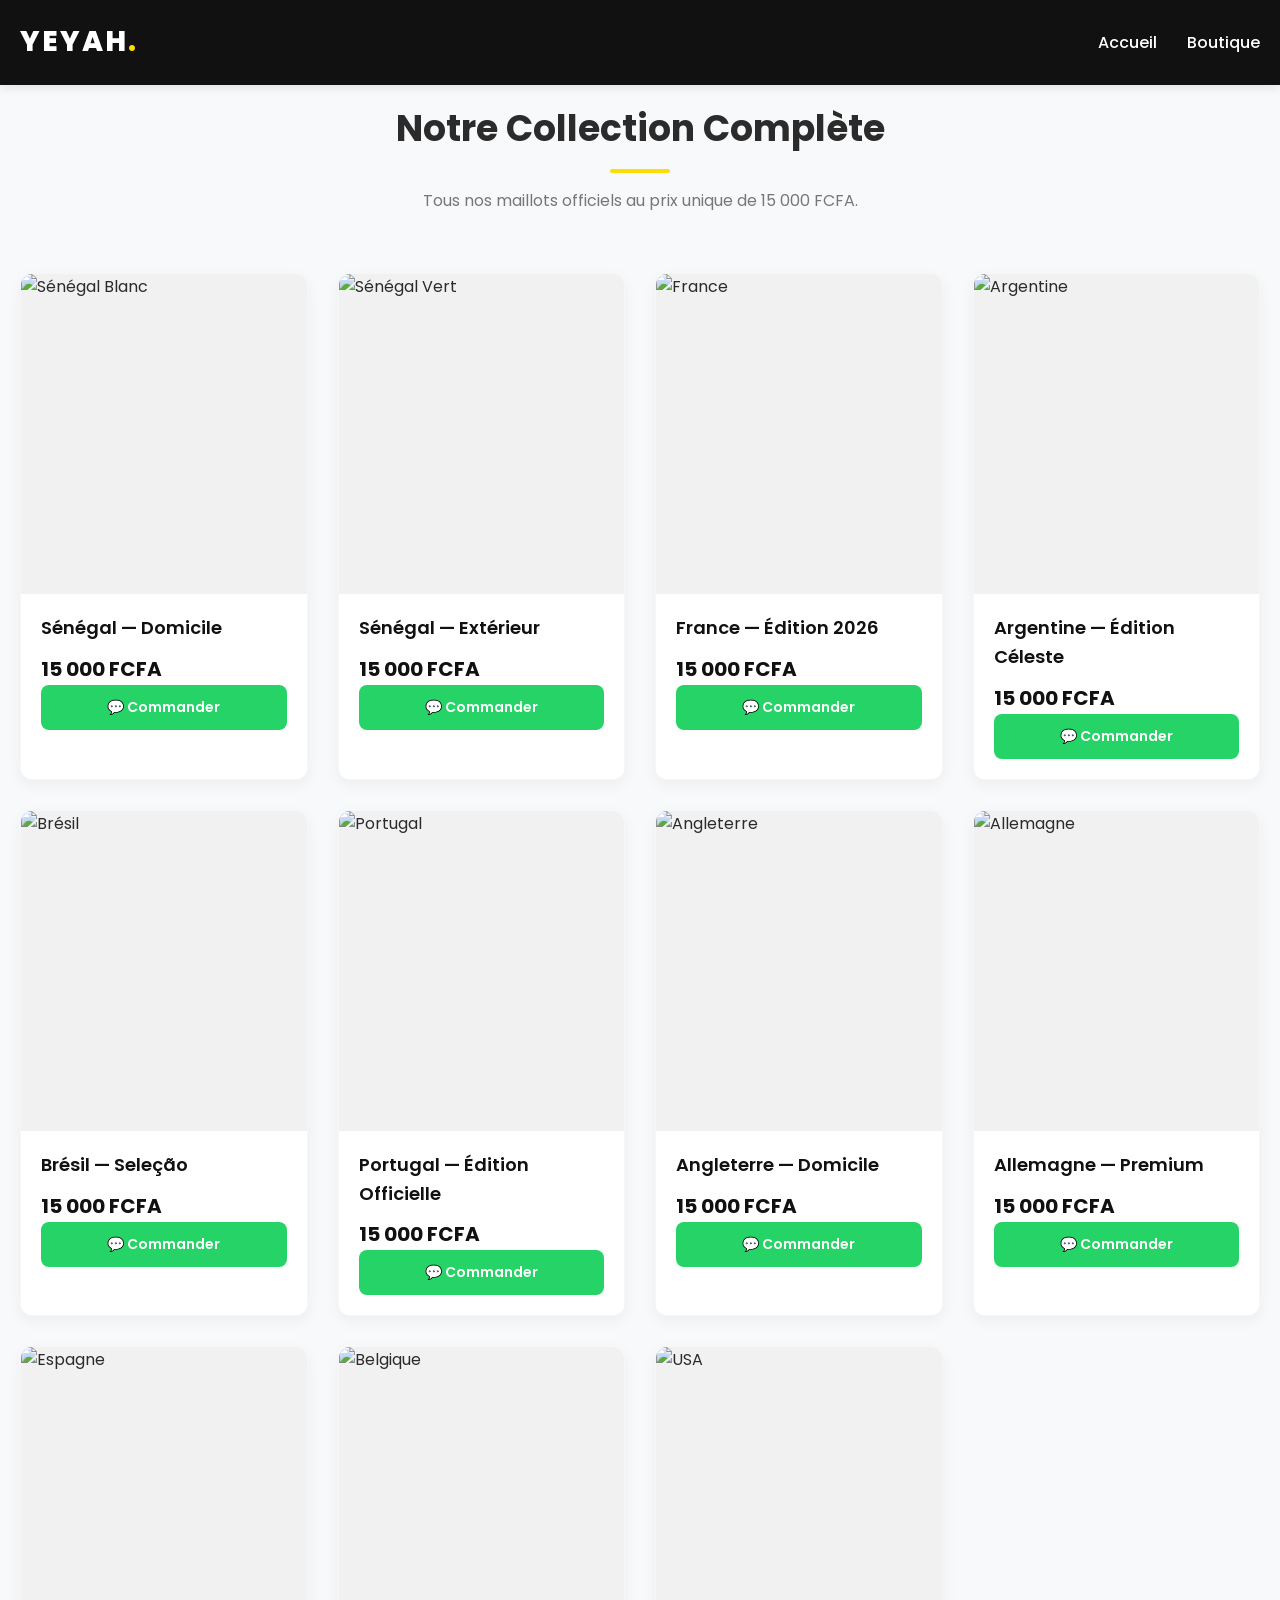
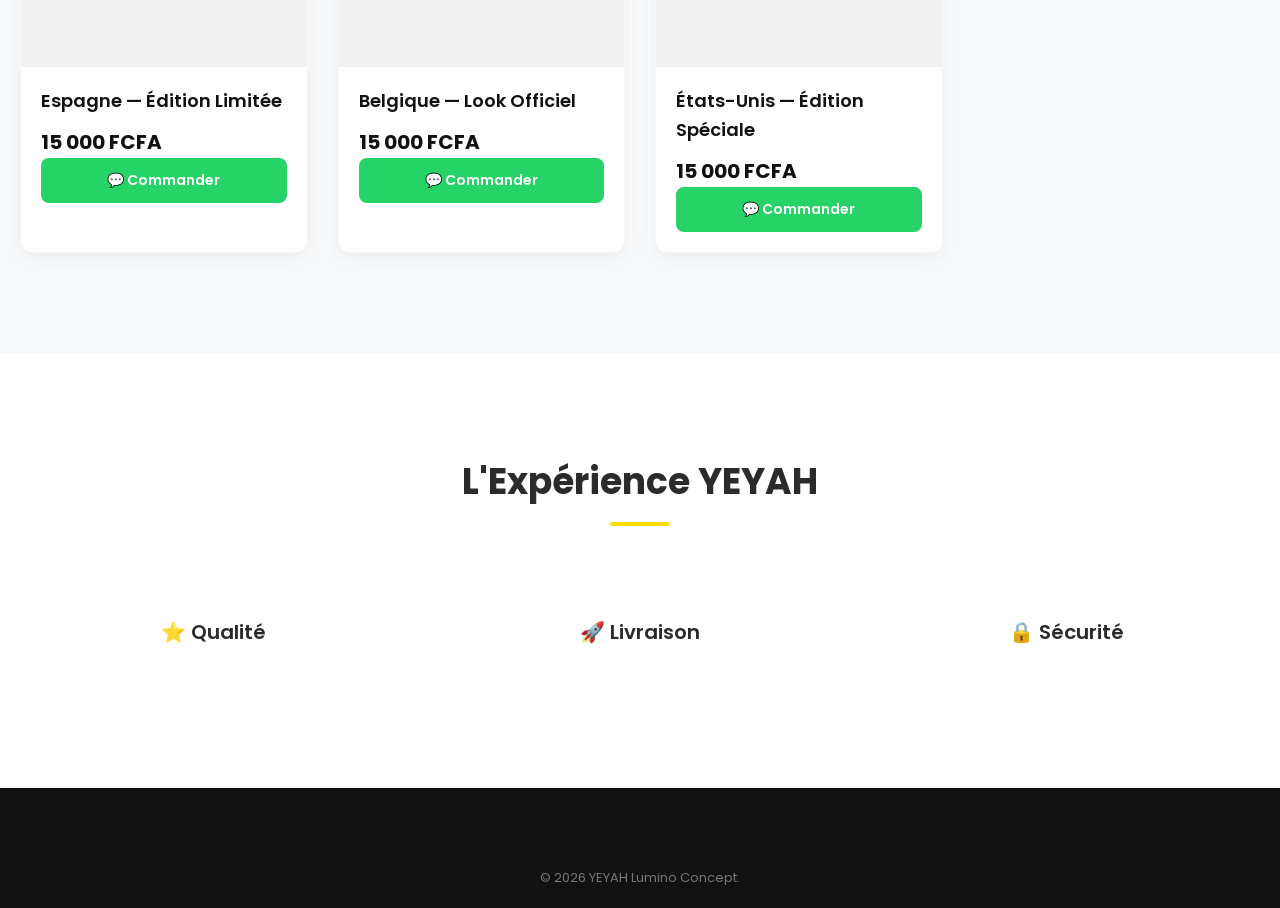
==== habit.html @ 4bbe4645 "Update title and restructure habit.html" ====
<!DOCTYPE html>
<html lang="fr">
<head>
    <meta charset="UTF-8">
    <meta name="viewport" content="width=device-width, initial-scale=1.0">
    <title>YEYAH | Boutique Complète</title>
    <link rel="stylesheet" href="style.css">
</head>
<body>

    <header>
        <div class="nav-container">
            <div class="logo"><a href="index.html">YEYAH<span>.</span></a></div>
            <nav>
                <ul class="nav-links">
                    <li><a href="index.html">Accueil</a></li>
                    <li><a href="habit.html">Boutique</a></li>
                </ul>
            </nav>
        </div>
    </header>

    <section id="vedettes" style="padding-top: 100px;">
        <div class="section-title">
            <h2>Notre Collection Complète</h2>
            <p>Tous nos maillots officiels au prix unique de 15 000 FCFA.</p>
        </div>

        <div class="grille-maillots">
            <!-- Maillot 1 -->
            <div class="maillot-card">
                <div class="maillot-img-wrapper"><img src="senegalblanc.jpg" alt="Sénégal Blanc"></div>
                <div class="maillot-info">
                    <h3 class="maillot-titre">Sénégal — Domicile</h3>
                    <span class="prix-actuel">15 000 FCFA</span>
                    <button class="btn-commander" data-nom="Maillot Sénégal Blanc" data-prix="15 000 FCFA">💬 Commander</button>
                </div>
            </div>
            <!-- Maillot 2 -->
            <div class="maillot-card">
                <div class="maillot-img-wrapper"><img src="senegal.jpg" alt="Sénégal Vert"></div>
                <div class="maillot-info">
                    <h3 class="maillot-titre">Sénégal — Extérieur</h3>
                    <span class="prix-actuel">15 000 FCFA</span>
                    <button class="btn-commander" data-nom="Maillot Sénégal Vert" data-prix="15 000 FCFA">💬 Commander</button>
                </div>
            </div>
            <!-- Maillot 3 -->
            <div class="maillot-card">
                <div class="maillot-img-wrapper"><img src="france.jpg" alt="France"></div>
                <div class="maillot-info">
                    <h3 class="maillot-titre">France — Édition 2026</h3>
                    <span class="prix-actuel">15 000 FCFA</span>
                    <button class="btn-commander" data-nom="Maillot France" data-prix="15 000 FCFA">💬 Commander</button>
                </div>
            </div>
            <!-- Maillot 4 -->
            <div class="maillot-card">
                <div class="maillot-img-wrapper"><img src="argentine.jpg" alt="Argentine"></div>
                <div class="maillot-info">
                    <h3 class="maillot-titre">Argentine — Édition Céleste</h3>
                    <span class="prix-actuel">15 000 FCFA</span>
                    <button class="btn-commander" data-nom="Maillot Argentine" data-prix="15 000 FCFA">💬 Commander</button>
                </div>
            </div>
            <!-- Maillot 5 -->
            <div class="maillot-card">
                <div class="maillot-img-wrapper"><img src="bresil.jpg" alt="Brésil"></div>
                <div class="maillot-info">
                    <h3 class="maillot-titre">Brésil — Seleção</h3>
                    <span class="prix-actuel">15 000 FCFA</span>
                    <button class="btn-commander" data-nom="Maillot Brésil" data-prix="15 000 FCFA">💬 Commander</button>
                </div>
            </div>
            <!-- Maillot 6 -->
            <div class="maillot-card">
                <div class="maillot-img-wrapper"><img src="portugal.jpg" alt="Portugal"></div>
                <div class="maillot-info">
                    <h3 class="maillot-titre">Portugal — Édition Officielle</h3>
                    <span class="prix-actuel">15 000 FCFA</span>
                    <button class="btn-commander" data-nom="Maillot Portugal" data-prix="15 000 FCFA">💬 Commander</button>
                </div>
            </div>
            <!-- Maillot 7 -->
            <div class="maillot-card">
                <div class="maillot-img-wrapper"><img src="angleterre.jpg" alt="Angleterre"></div>
                <div class="maillot-info">
                    <h3 class="maillot-titre">Angleterre — Domicile</h3>
                    <span class="prix-actuel">15 000 FCFA</span>
                    <button class="btn-commander" data-nom="Maillot Angleterre" data-prix="15 000 FCFA">💬 Commander</button>
                </div>
            </div>
            <!-- Maillot 8 -->
            <div class="maillot-card">
                <div class="maillot-img-wrapper"><img src="allemagne.jpg" alt="Allemagne"></div>
                <div class="maillot-info">
                    <h3 class="maillot-titre">Allemagne — Premium</h3>
                    <span class="prix-actuel">15 000 FCFA</span>
                    <button class="btn-commander" data-nom="Maillot Allemagne" data-prix="15 000 FCFA">💬 Commander</button>
                </div>
            </div>
            <!-- Maillot 9 -->
            <div class="maillot-card">
                <div class="maillot-img-wrapper"><img src="espagne.jpg" alt="Espagne"></div>
                <div class="maillot-info">
                    <h3 class="maillot-titre">Espagne — Édition Limitée</h3>
                    <span class="prix-actuel">15 000 FCFA</span>
                    <button class="btn-commander" data-nom="Maillot Espagne" data-prix="15 000 FCFA">💬 Commander</button>
                </div>
            </div>
            <!-- Maillot 10 -->
            <div class="maillot-card">
                <div class="maillot-img-wrapper"><img src="belgique.jpg" alt="Belgique"></div>
                <div class="maillot-info">
                    <h3 class="maillot-titre">Belgique — Look Officiel</h3>
                    <span class="prix-actuel">15 000 FCFA</span>
                    <button class="btn-commander" data-nom="Maillot Belgique" data-prix="15 000 FCFA">💬 Commander</button>
                </div>
            </div>
            <!-- Maillot 11 -->
            <div class="maillot-card">
                <div class="maillot-img-wrapper"><img src="usa.jpg" alt="USA"></div>
                <div class="maillot-info">
                    <h3 class="maillot-titre">États-Unis — Édition Spéciale</h3>
                    <span class="prix-actuel">15 000 FCFA</span>
                    <button class="btn-commander" data-nom="Maillot USA" data-prix="15 000 FCFA">💬 Commander</button>
                </div>
            </div>
        </div>
    </section>

    <!-- SECTION AVANTAGES -->
    <section id="avantages" class="avantages-bg">
        <div class="section-title">
            <h2>L'Expérience YEYAH</h2>
        </div>
        <div class="grille-avantages">
            <div class="avantage-box"><h3>⭐ Qualité</h3></div>
            <div class="avantage-box"><h3>🚀 Livraison</h3></div>
            <div class="avantage-box"><h3>🔒 Sécurité</h3></div>
        </div>
    </section>

    <footer>
        <div class="copyright">&copy; 2026 YEYAH Lumino Concept.</div>
    </footer>
    <script src="script.js"></script>
</body>
</html>
---- style.css ----
/* ==========================================================================
   1. VARIABLES, POLICES ET RÉINITIALISATION (RESET)
   ========================================================================== */
@import url('https://fonts.googleapis.com/css2?family=Poppins:wght@300;400;500;600;700;800&display=swap');

:root {
    --couleur-primaire: #111111;     /* Noir profond premium */
    --couleur-secondaire: #ffdd00;   /* Jaune Or dynamique pour YEYAH */
    --couleur-fond: #f8f9fa;         /* Blanc cassé pour le fond */
    --couleur-carte: #ffffff;        /* Blanc pur pour les cartes */
    --couleur-texte: #2b2b2b;        /* Gris sombre pour une lecture confortable */
    --couleur-texte-mutil: #777777;  /* Gris clair pour les sous-titres */
    --police-principale: 'Poppins', sans-serif;
    --transition-rapide: all 0.3s ease;
    --transition-douce: all 0.5s cubic-bezier(0.4, 0, 0.2, 1);
    --ombre-legere: 0 5px 15px rgba(0,0,0,0.05);
    --ombre-premium: 0 15px 35px rgba(0,0,0,0.1);
    --arrondi: 12px;
}

* {
    margin: 0;
    padding: 0;
    box-sizing: border-box;
    outline: none;
}

html {
    scroll-behavior: smooth;
}

body {
    font-family: var(--police-principale);
    background-color: var(--couleur-fond);
    color: var(--couleur-texte);
    line-height: 1.6;
    overflow-x: hidden;
}

a {
    text-decoration: none;
    color: inherit;
}

img {
    max-width: 100%;
    height: auto;
    display: block;
}

/* ==========================================================================
   2. BARRE DE NAVIGATION (HEADER & NAV)
   ========================================================================== */
header {
    background-color: var(--couleur-primaire);
    position: fixed;
    top: 0;
    left: 0;
    width: 100%;
    z-index: 1000;
    box-shadow: 0 2px 10px rgba(0,0,0,0.1);
}

.nav-container {
    max-width: 1300px;
    margin: 0 auto;
    padding: 20px;
    display: flex;
    justify-content: space-between;
    align-items: center;
}

.logo {
    font-size: 28px;
    font-weight: 800;
    color: #ffffff;
    letter-spacing: 2px;
}

.logo span {
    color: var(--couleur-secondaire);
}

.nav-links {
    display: flex;
    list-style: none;
    gap: 30px;
}

.nav-links a {
    color: #ffffff;
    font-weight: 500;
    font-size: 16px;
    transition: var(--transition-rapide);
    position: relative;
    padding: 5px 0;
}

.nav-links a:hover {
    color: var(--couleur-secondaire);
}

.nav-links a::after {
    content: '';
    position: absolute;
    bottom: 0;
    left: 0;
    width: 0;
    height: 2px;
    background-color: var(--couleur-secondaire);
    transition: var(--transition-rapide);
}

.nav-links a:hover::after {
    width: 100%;
}

/* ==========================================================================
   3. SECTION HÉRO (BANNIÈRE ACCUEIL)
   ========================================================================== */
.hero-section {
    background: linear-gradient(rgba(0,0,0,0.6), rgba(0,0,0,0.7)), url('https://images.unsplash.com/photo-1508098682722-e99c43a406b2?q=80&w=1200') no-repeat center center/cover;
    height: 100vh;
    display: flex;
    align-items: center;
    justify-content: center;
    text-align: center;
    color: #ffffff;
    padding-top: 80px;
}

.hero-content {
    max-width: 800px;
    padding: 20px;
}

.hero-content h1 {
    font-size: 56px;
    font-weight: 800;
    line-height: 1.2;
    margin-bottom: 20px;
    text-transform: uppercase;
    letter-spacing: 1px;
}

.hero-content h1 span {
    color: var(--couleur-secondaire);
    display: block;
}

.hero-content p {
    font-size: 18px;
    margin-bottom: 40px;
    font-weight: 300;
    letter-spacing: 0.5px;
}

.btn-premium {
    display: inline-block;
    background-color: var(--couleur-secondaire);
    color: var(--couleur-primaire);
    padding: 15px 35px;
    font-weight: 600;
    border-radius: 30px;
    text-transform: uppercase;
    font-size: 14px;
    letter-spacing: 1px;
    border: 2px solid var(--couleur-secondaire);
    transition: var(--transition-rapide);
    cursor: pointer;
}

.btn-premium:hover {
    background-color: transparent;
    color: #ffffff;
    transform: translateY(-3px);
}

/* ==========================================================================
   4. SECTIONS SQUELETTES ET TITRES GLOBAUX
   ========================================================================== */
section {
    padding: 100px 20px;
    max-width: 1300px;
    margin: 0 auto;
}

.section-title {
    text-align: center;
    margin-bottom: 60px;
}

.section-title h2 {
    font-size: 36px;
    font-weight: 700;
    position: relative;
    padding-bottom: 15px;
    display: inline-block;
}

.section-title h2::after {
    content: '';
    position: absolute;
    bottom: 0;
    left: 50%;
    transform: translateX(-50%);
    width: 60px;
    height: 4px;
    background-color: var(--couleur-secondaire);
    border-radius: 2px;
}

.section-title p {
    color: var(--couleur-texte-mutil);
    margin-top: 15px;
    font-size: 16px;
}

/* ==========================================================================
   5. GRILLE DE MAILLOTS & BOUTIQUE
   ========================================================================== */
.filtres-container {
    display: flex;
    justify-content: center;
    gap: 15px;
    margin-bottom: 50px;
    flex-wrap: wrap;
}

.btn-filtre {
    background-color: var(--couleur-carte);
    border: 1px solid #e0e0e0;
    padding: 10px 25px;
    font-family: var(--police-principale);
    font-size: 14px;
    font-weight: 500;
    border-radius: 25px;
    cursor: pointer;
    transition: var(--transition-rapide);
}

.btn-filtre:hover {
    background-color: var(--couleur-primaire);
    color: #ffffff;
    border-color: var(--couleur-primaire);
}

.grille-maillots {
    display: grid;
    grid-template-columns: repeat(auto-fill, minmax(280px, 1fr));
    gap: 30px;
}

.maillot-card {
    background-color: var(--couleur-carte);
    border-radius: var(--arrondi);
    overflow: hidden;
    box-shadow: var(--ombre-legere);
    transition: var(--transition-douce);
    position: relative;
    border: 1px solid rgba(0,0,0,0.03);
}

.maillot-card:hover {
    transform: translateY(-10px);
    box-shadow: var(--ombre-premium);
}

.badge-promo {
    position: absolute;
    top: 15px;
    left: 15px;
    background-color: #ff3838;
    color: #ffffff;
    padding: 5px 12px;
    font-size: 12px;
    font-weight: 600;
    border-radius: 20px;
    z-index: 10;
}

.maillot-img-wrapper {
    width: 100%;
    height: 320px;
    overflow: hidden;
    background-color: #f1f1f1;
}

.maillot-img-wrapper img {
    width: 100%;
    height: 100%;
    object-fit: cover;
    transition: var(--transition-douce);
}

.maillot-card:hover .maillot-img-wrapper img {
    transform: scale(1.08);
}

.maillot-info {
    padding: 20px;
}

.maillot-cat {
    font-size: 12px;
    text-transform: uppercase;
    color: var(--couleur-texte-mutil);
    font-weight: 500;
    margin-bottom: 5px;
}

.maillot-titre {
    font-size: 18px;
    font-weight: 600;
    margin-bottom: 10px;
    color: var(--couleur-primaire);
}

.maillot-prix-box {
    display: flex;
    align-items: center;
    gap: 10px;
    margin-bottom: 20px;
}

.prix-actuel {
    font-size: 20px;
    font-weight: 700;
    color: var(--couleur-primaire);
}

.prix-barre {
    font-size: 14px;
    color: var(--couleur-texte-mutil);
    text-decoration: line-through;
}

.btn-commander {
    width: 100%;
    background-color: #25D366; /* Vert WhatsApp officiel */
    color: #ffffff;
    border: none;
    padding: 12px;
    font-family: var(--police-principale);
    font-size: 14px;
    font-weight: 600;
    border-radius: 8px;
    cursor: pointer;
    display: flex;
    justify-content: center;
    align-items: center;
    gap: 8px;
    transition: var(--transition-rapide);
}

.btn-commander:hover {
    background-color: #1ebd59;
    transform: scale(1.02);
}

/* ==========================================================================
   6. SECTION AVANTAGES & VALEURS
   ========================================================================== */
.avantages-bg {
    background-color: #ffffff;
}

.grille-avantages {
    display: grid;
    grid-template-columns: repeat(auto-fit, minmax(250px, 1fr));
    gap: 40px;
}

.avantage-box {
    text-align: center;
    padding: 30px 20px;
}

.avantage-box .icone {
    font-size: 40px;
    margin-bottom: 15px;
    display: inline-block;
}

.avantage-box h3 {
    font-size: 20px;
    font-weight: 600;
    margin-bottom: 10px;
}

.avantage-box p {
    color: var(--couleur-texte-mutil);
    font-size: 14px;
}

/* ==========================================================================
   7. FOOTER (BAS DE PAGE)
   ========================================================================== */
footer {
    background-color: var(--couleur-primaire);
    color: #ffffff;
    padding: 60px 20px 20px 20px;
}

.footer-container {
    max-width: 1300px;
    margin: 0 auto;
    display: grid;
    grid-template-columns: repeat(auto-fit, minmax(200px, 1fr));
    gap: 40px;
    border-bottom: 1px solid rgba(255,255,255,0.1);
    padding-bottom: 40px;
}

.footer-box h3 {
    font-size: 18px;
    margin-bottom: 20px;
    color: var(--couleur-secondaire);
    font-weight: 600;
}

.footer-box p {
    font-size: 14px;
    color: #bccc;
    line-height: 1.8;
}

.footer-links {
    list-style: none;
}

.footer-links li {
    margin-bottom: 12px;
}

.footer-links a {
    font-size: 14px;
    color: #cccc;
    transition: var(--transition-rapide);
}

.footer-links a:hover {
    color: var(--couleur-secondaire);
    padding-left: 5px;
}

.copyright {
    text-align: center;
    padding-top: 20px;
    font-size: 13px;
    color: #777777;
}

/* ==========================================================================
   8. BOUTON RETOUR EN HAUT (SCROLL TOP)
   ========================================================================== */
#scrollBtn {
    position: fixed;
    bottom: 30px;
    right: 30px;
    z-index: 99;
    background-color: var(--couleur-primaire);
    color: var(--couleur-secondaire);
    border: 2px solid var(--couleur-secondaire);
    width: 45px;
    height: 45px;
    border-radius: 50%;
    font-size: 18px;
    font-weight: bold;
    cursor: pointer;
    box-shadow: 0 4px 10px rgba(0,0,0,0.3);
    transition: var(--transition-rapide);
}

#scrollBtn:hover {
    background-color: var(--couleur-secondaire);
    color: var(--couleur-primaire);
    transform: scale(1.1);
}

/* ==========================================================================
   9. ADAPTATION TÉLÉPHONE (RESPONSIVE)
   ========================================================================== */
@media (max-width: 768px) {
    .nav-links {
        gap: 15px;
    }
    .nav-links a {
        font-size: 14px;
    }
    .hero-content h1 {
        font-size: 36px;
    }
    .hero-content p {
        font-size: 15px;
    }
    section {
        padding: 60px 15px;
    }
    .section-title h2 {
        font-size: 28px;
    }
}
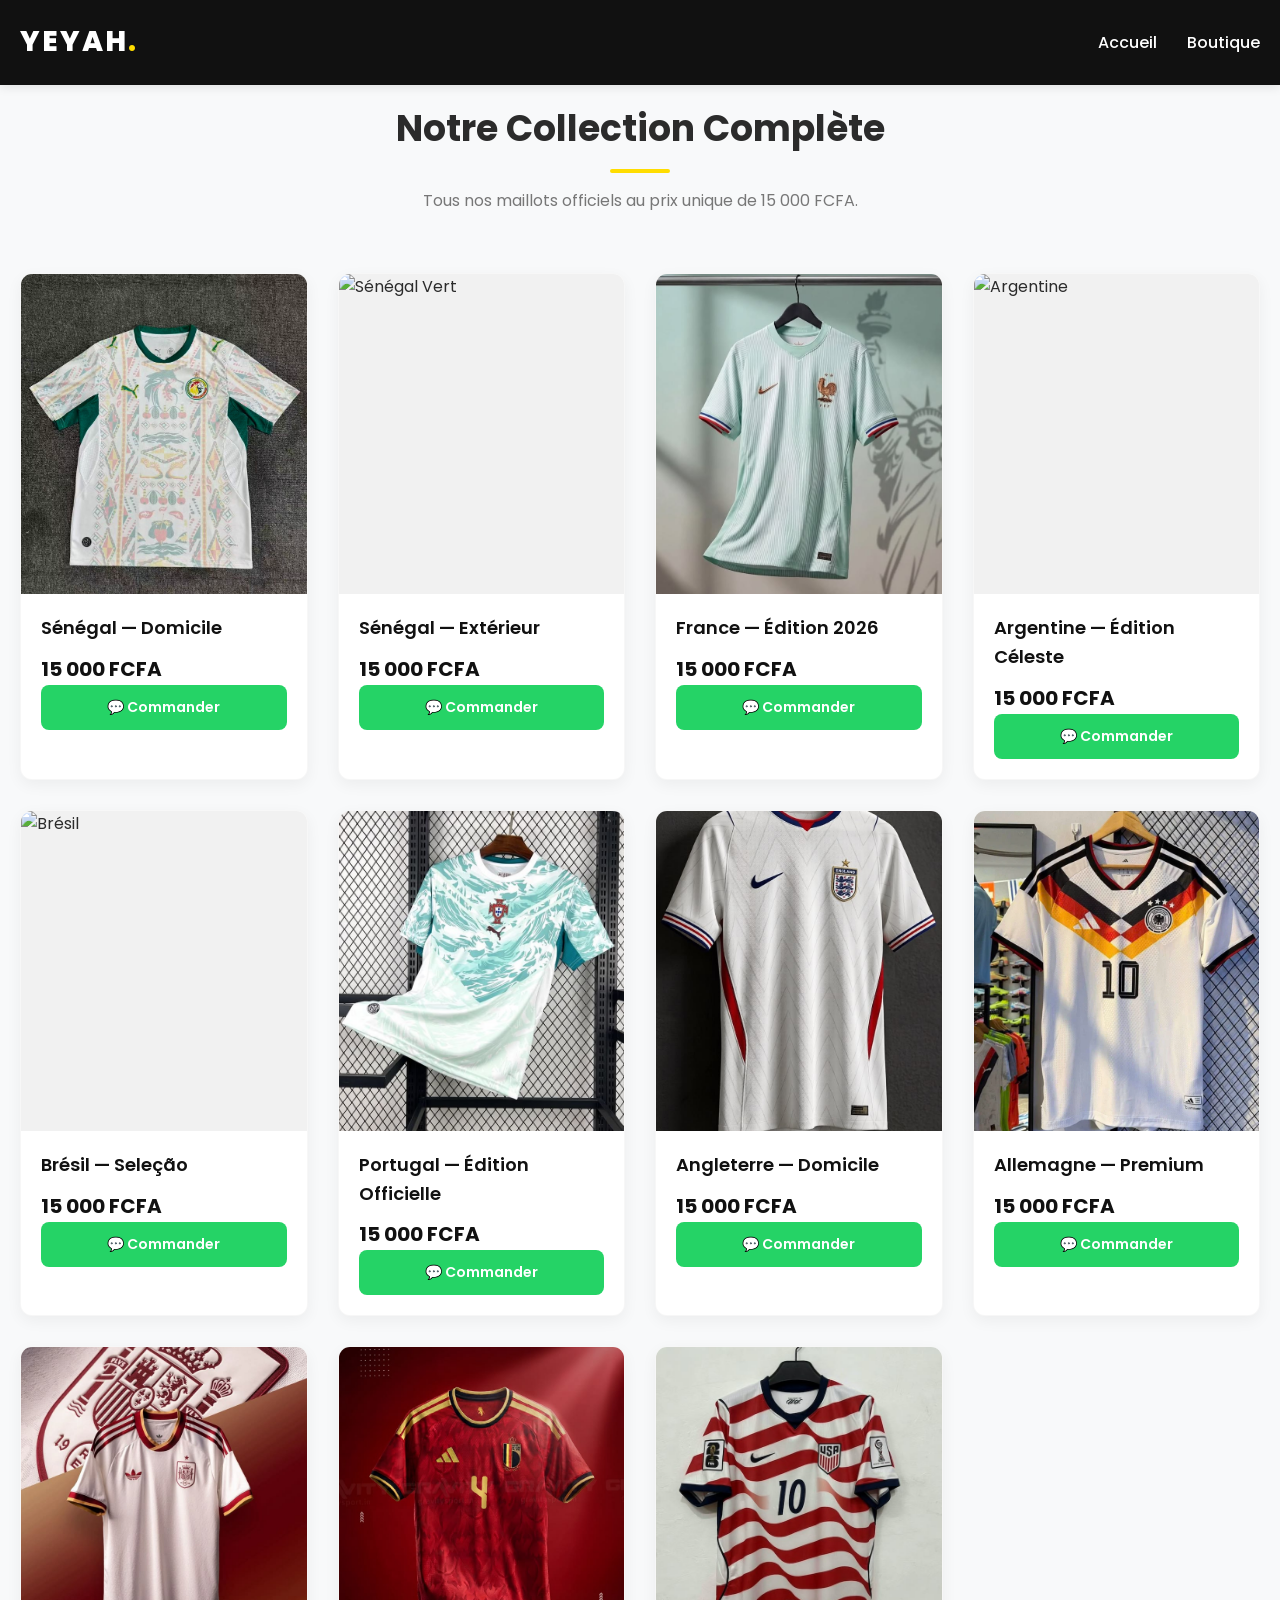
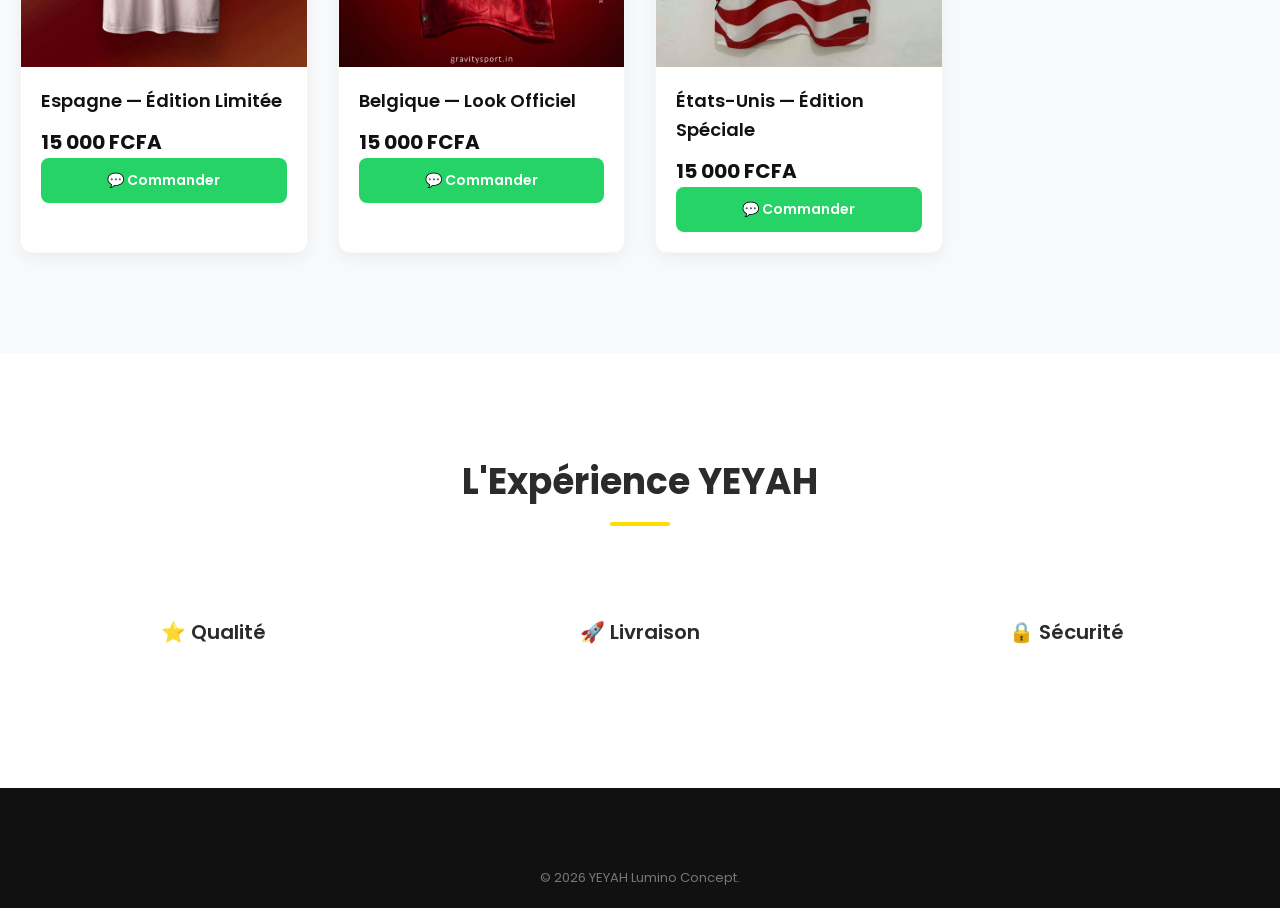
==== commit f1de6bc9: "Update habit.html" ====
--- a/habit.html
+++ b/habit.html
@@ -47,7 +47,7 @@
             </div>
             <!-- Maillot 3 -->
             <div class="maillot-card">
-                <div class="maillot-img-wrapper"><img src="france.jpg" alt="France"></div>
+                <div class="maillot-img-wrapper"><img src="France .jpg" alt="France"></div>
                 <div class="maillot-info">
                     <h3 class="maillot-titre">France — Édition 2026</h3>
                     <span class="prix-actuel">15 000 FCFA</span>
@@ -56,7 +56,7 @@
             </div>
             <!-- Maillot 4 -->
             <div class="maillot-card">
-                <div class="maillot-img-wrapper"><img src="argentine.jpg" alt="Argentine"></div>
+                <div class="maillot-img-wrapper"><img src="Argentine.jpg" alt="Argentine"></div>
                 <div class="maillot-info">
                     <h3 class="maillot-titre">Argentine — Édition Céleste</h3>
                     <span class="prix-actuel">15 000 FCFA</span>
@@ -65,7 +65,7 @@
             </div>
             <!-- Maillot 5 -->
             <div class="maillot-card">
-                <div class="maillot-img-wrapper"><img src="bresil.jpg" alt="Brésil"></div>
+                <div class="maillot-img-wrapper"><img src="Brési.jpg" alt="Brésil"></div>
                 <div class="maillot-info">
                     <h3 class="maillot-titre">Brésil — Seleção</h3>
                     <span class="prix-actuel">15 000 FCFA</span>
@@ -74,7 +74,7 @@
             </div>
             <!-- Maillot 6 -->
             <div class="maillot-card">
-                <div class="maillot-img-wrapper"><img src="portugal.jpg" alt="Portugal"></div>
+                <div class="maillot-img-wrapper"><img src="Portugal .jpg" alt="Portugal"></div>
                 <div class="maillot-info">
                     <h3 class="maillot-titre">Portugal — Édition Officielle</h3>
                     <span class="prix-actuel">15 000 FCFA</span>
@@ -83,7 +83,7 @@
             </div>
             <!-- Maillot 7 -->
             <div class="maillot-card">
-                <div class="maillot-img-wrapper"><img src="angleterre.jpg" alt="Angleterre"></div>
+                <div class="maillot-img-wrapper"><img src="Angleterre .jpg" alt="Angleterre"></div>
                 <div class="maillot-info">
                     <h3 class="maillot-titre">Angleterre — Domicile</h3>
                     <span class="prix-actuel">15 000 FCFA</span>
@@ -101,7 +101,7 @@
             </div>
             <!-- Maillot 9 -->
             <div class="maillot-card">
-                <div class="maillot-img-wrapper"><img src="espagne.jpg" alt="Espagne"></div>
+                <div class="maillot-img-wrapper"><img src="Espagne .jpg" alt="Espagne"></div>
                 <div class="maillot-info">
                     <h3 class="maillot-titre">Espagne — Édition Limitée</h3>
                     <span class="prix-actuel">15 000 FCFA</span>
@@ -110,7 +110,7 @@
             </div>
             <!-- Maillot 10 -->
             <div class="maillot-card">
-                <div class="maillot-img-wrapper"><img src="belgique.jpg" alt="Belgique"></div>
+                <div class="maillot-img-wrapper"><img src="Belgique .jpg" alt="Belgique"></div>
                 <div class="maillot-info">
                     <h3 class="maillot-titre">Belgique — Look Officiel</h3>
                     <span class="prix-actuel">15 000 FCFA</span>
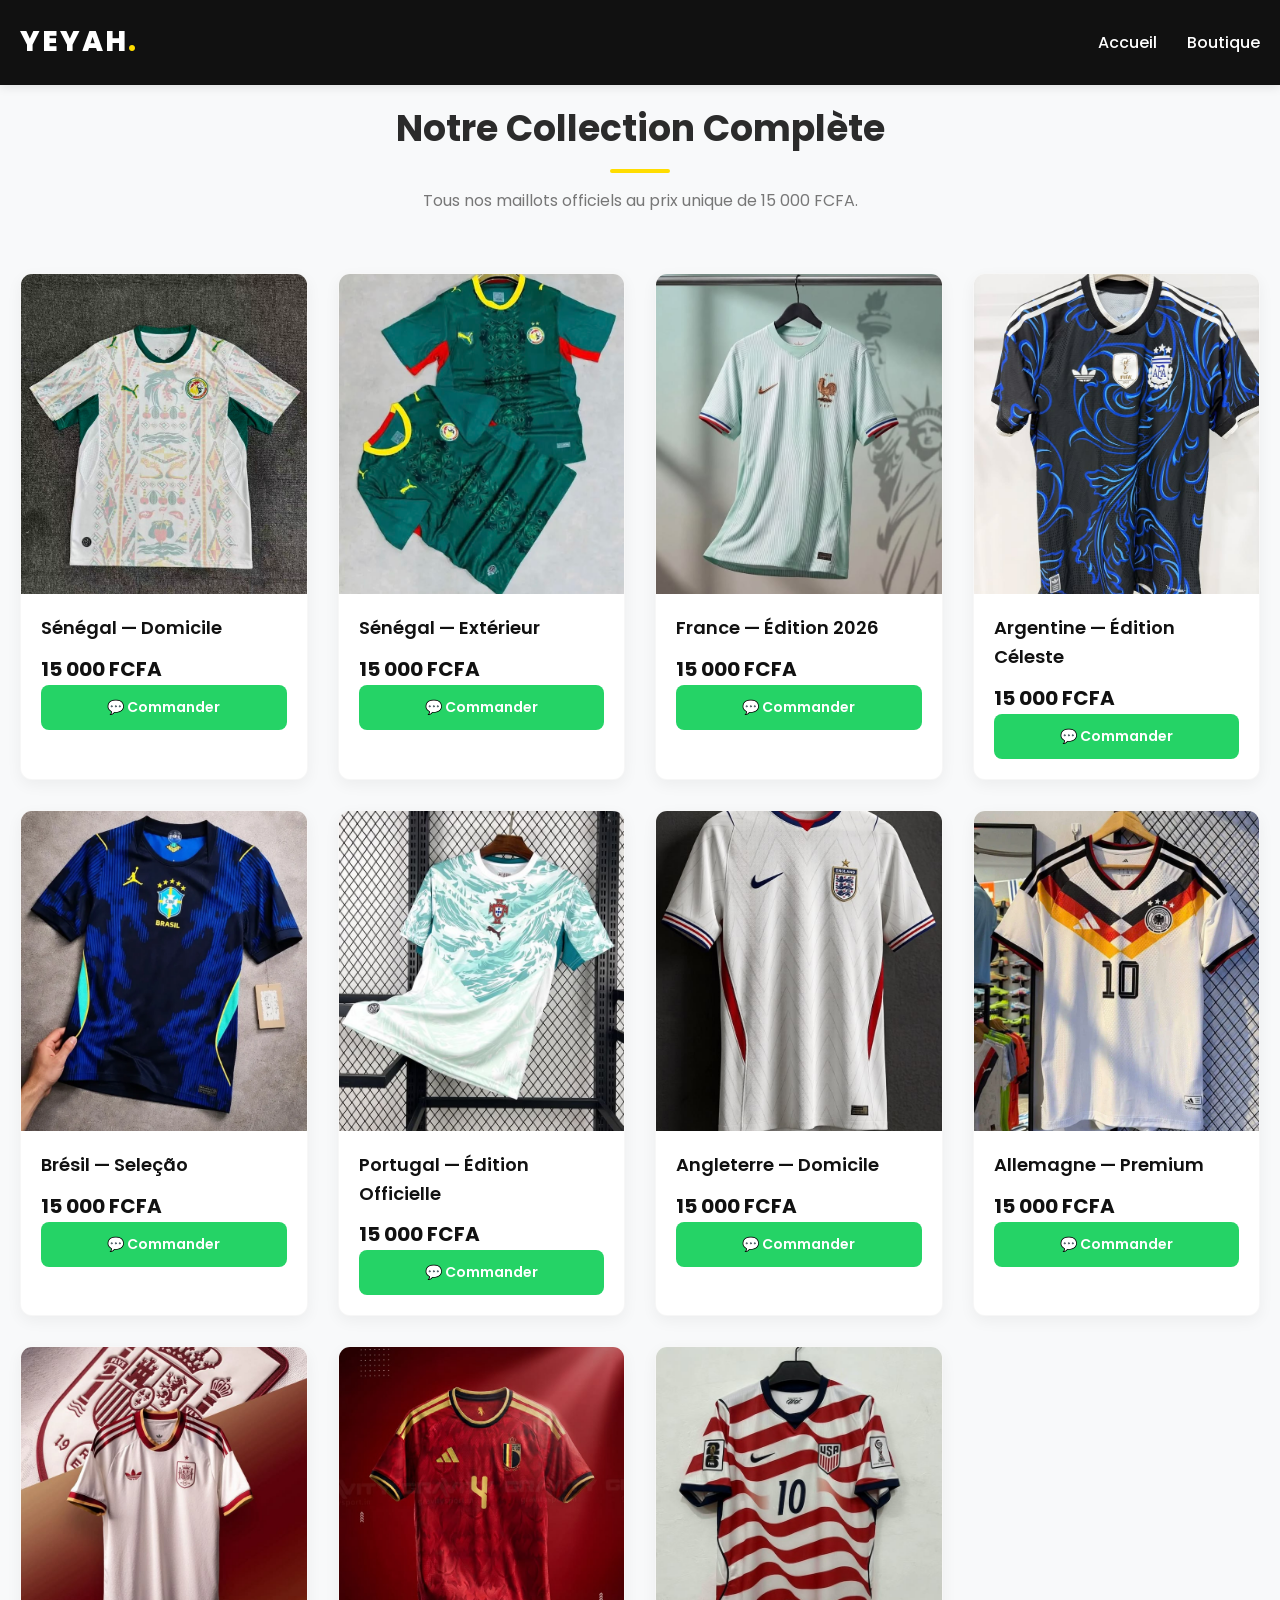
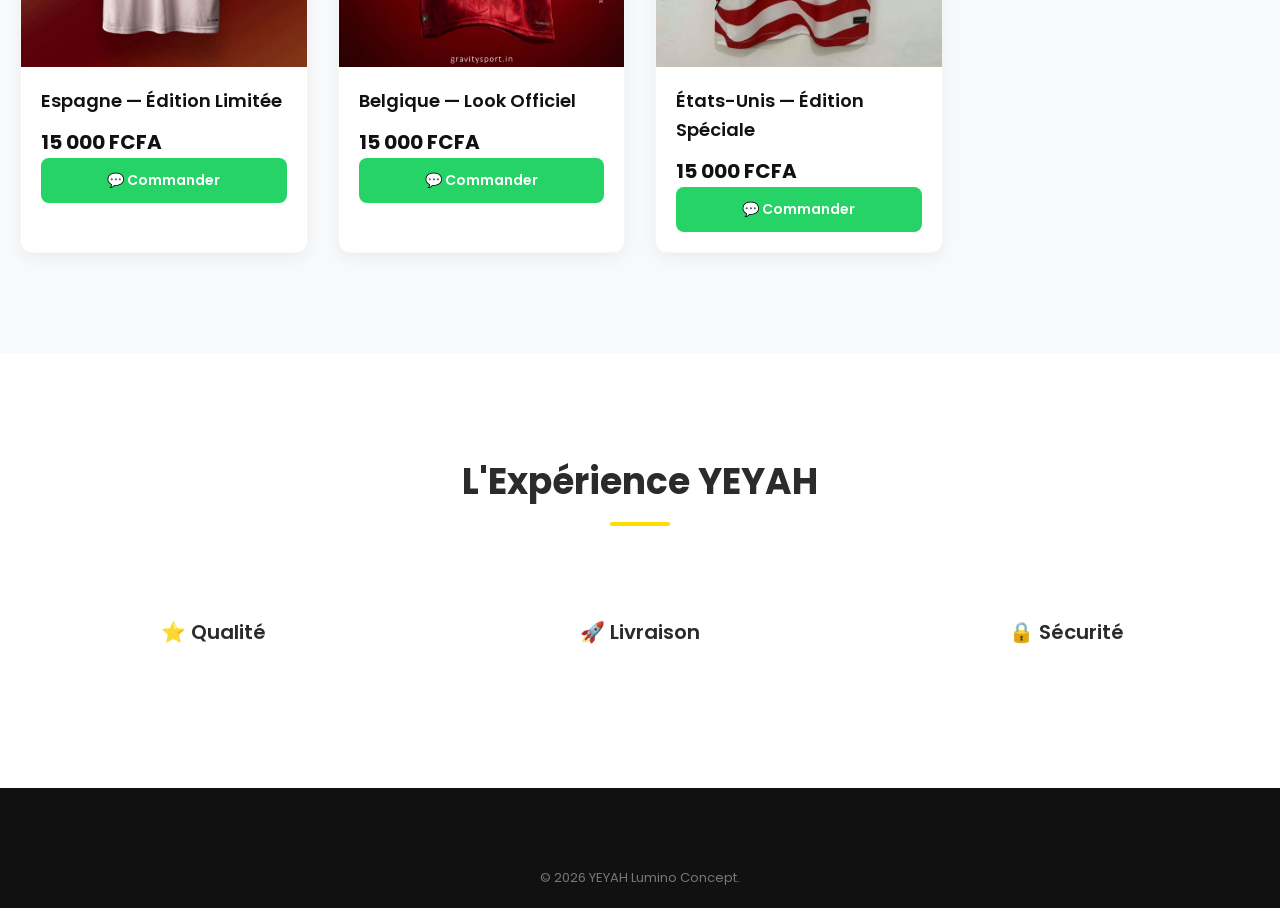
==== commit 00319f24: "Update comments and image file names in habit.html" ====
--- a/habit.html
+++ b/habit.html
@@ -27,7 +27,7 @@
         </div>
 
         <div class="grille-maillots">
-            <!-- Maillot 1 -->
+            <!-- Maillot 1 : Sénégal Blanc -->
             <div class="maillot-card">
                 <div class="maillot-img-wrapper"><img src="senegalblanc.jpg" alt="Sénégal Blanc"></div>
                 <div class="maillot-info">
@@ -36,16 +36,18 @@
                     <button class="btn-commander" data-nom="Maillot Sénégal Blanc" data-prix="15 000 FCFA">💬 Commander</button>
                 </div>
             </div>
-            <!-- Maillot 2 -->
+
+            <!-- Maillot 2 : Sénégal Vert -->
             <div class="maillot-card">
-                <div class="maillot-img-wrapper"><img src="senegal.jpg" alt="Sénégal Vert"></div>
+                <div class="maillot-img-wrapper"><img src="Sénégal .jpg" alt="Sénégal Vert"></div>
                 <div class="maillot-info">
                     <h3 class="maillot-titre">Sénégal — Extérieur</h3>
                     <span class="prix-actuel">15 000 FCFA</span>
                     <button class="btn-commander" data-nom="Maillot Sénégal Vert" data-prix="15 000 FCFA">💬 Commander</button>
                 </div>
             </div>
-            <!-- Maillot 3 -->
+
+            <!-- Maillot 3 : France -->
             <div class="maillot-card">
                 <div class="maillot-img-wrapper"><img src="France .jpg" alt="France"></div>
                 <div class="maillot-info">
@@ -54,25 +56,28 @@
                     <button class="btn-commander" data-nom="Maillot France" data-prix="15 000 FCFA">💬 Commander</button>
                 </div>
             </div>
-            <!-- Maillot 4 -->
+
+            <!-- Maillot 4 : Argentine -->
             <div class="maillot-card">
-                <div class="maillot-img-wrapper"><img src="Argentine.jpg" alt="Argentine"></div>
+                <div class="maillot-img-wrapper"><img src="argentine .jpg" alt="Argentine"></div>
                 <div class="maillot-info">
                     <h3 class="maillot-titre">Argentine — Édition Céleste</h3>
                     <span class="prix-actuel">15 000 FCFA</span>
                     <button class="btn-commander" data-nom="Maillot Argentine" data-prix="15 000 FCFA">💬 Commander</button>
                 </div>
             </div>
-            <!-- Maillot 5 -->
+
+            <!-- Maillot 5 : Brésil -->
             <div class="maillot-card">
-                <div class="maillot-img-wrapper"><img src="Brési.jpg" alt="Brésil"></div>
+                <div class="maillot-img-wrapper"><img src="Brésil .jpg" alt="Brésil"></div>
                 <div class="maillot-info">
                     <h3 class="maillot-titre">Brésil — Seleção</h3>
                     <span class="prix-actuel">15 000 FCFA</span>
                     <button class="btn-commander" data-nom="Maillot Brésil" data-prix="15 000 FCFA">💬 Commander</button>
                 </div>
             </div>
-            <!-- Maillot 6 -->
+
+            <!-- Maillot 6 : Portugal -->
             <div class="maillot-card">
                 <div class="maillot-img-wrapper"><img src="Portugal .jpg" alt="Portugal"></div>
                 <div class="maillot-info">
@@ -81,7 +86,8 @@
                     <button class="btn-commander" data-nom="Maillot Portugal" data-prix="15 000 FCFA">💬 Commander</button>
                 </div>
             </div>
-            <!-- Maillot 7 -->
+
+            <!-- Maillot 7 : Angleterre -->
             <div class="maillot-card">
                 <div class="maillot-img-wrapper"><img src="Angleterre .jpg" alt="Angleterre"></div>
                 <div class="maillot-info">
@@ -90,16 +96,18 @@
                     <button class="btn-commander" data-nom="Maillot Angleterre" data-prix="15 000 FCFA">💬 Commander</button>
                 </div>
             </div>
-            <!-- Maillot 8 -->
+
+            <!-- Maillot 8 : Allemagne -->
             <div class="maillot-card">
-                <div class="maillot-img-wrapper"><img src="allemagne.jpg" alt="Allemagne"></div>
+                <div class="maillot-img-wrapper"><img src="Allemagne.jpg" alt="Allemagne"></div>
                 <div class="maillot-info">
                     <h3 class="maillot-titre">Allemagne — Premium</h3>
                     <span class="prix-actuel">15 000 FCFA</span>
                     <button class="btn-commander" data-nom="Maillot Allemagne" data-prix="15 000 FCFA">💬 Commander</button>
                 </div>
             </div>
-            <!-- Maillot 9 -->
+
+            <!-- Maillot 9 : Espagne -->
             <div class="maillot-card">
                 <div class="maillot-img-wrapper"><img src="Espagne .jpg" alt="Espagne"></div>
                 <div class="maillot-info">
@@ -108,7 +116,8 @@
                     <button class="btn-commander" data-nom="Maillot Espagne" data-prix="15 000 FCFA">💬 Commander</button>
                 </div>
             </div>
-            <!-- Maillot 10 -->
+
+            <!-- Maillot 10 : Belgique -->
             <div class="maillot-card">
                 <div class="maillot-img-wrapper"><img src="Belgique .jpg" alt="Belgique"></div>
                 <div class="maillot-info">
@@ -117,9 +126,10 @@
                     <button class="btn-commander" data-nom="Maillot Belgique" data-prix="15 000 FCFA">💬 Commander</button>
                 </div>
             </div>
-            <!-- Maillot 11 -->
+
+            <!-- Maillot 11 : USA -->
             <div class="maillot-card">
-                <div class="maillot-img-wrapper"><img src="usa.jpg" alt="USA"></div>
+                <div class="maillot-img-wrapper"><img src="Usa.jpg" alt="USA"></div>
                 <div class="maillot-info">
                     <h3 class="maillot-titre">États-Unis — Édition Spéciale</h3>
                     <span class="prix-actuel">15 000 FCFA</span>
@@ -147,4 +157,3 @@
     <script src="script.js"></script>
 </body>
 </html>
-
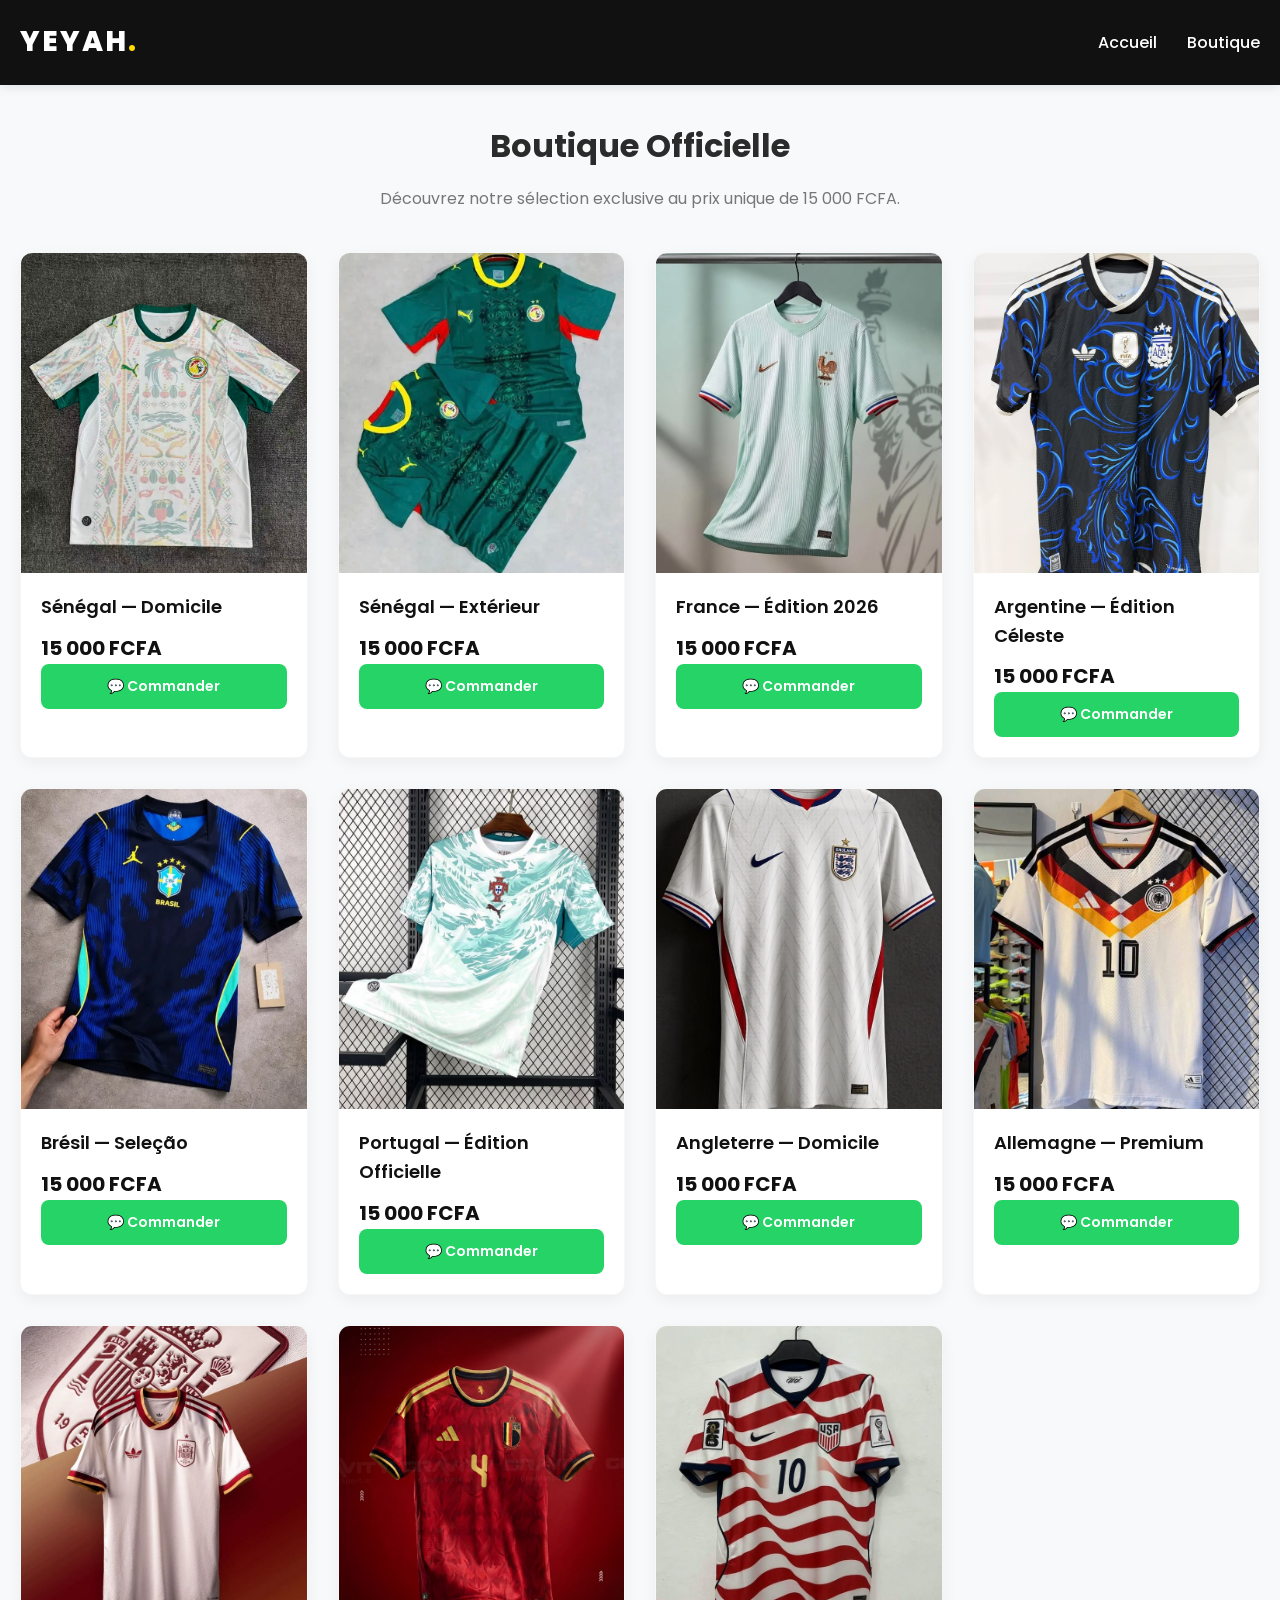
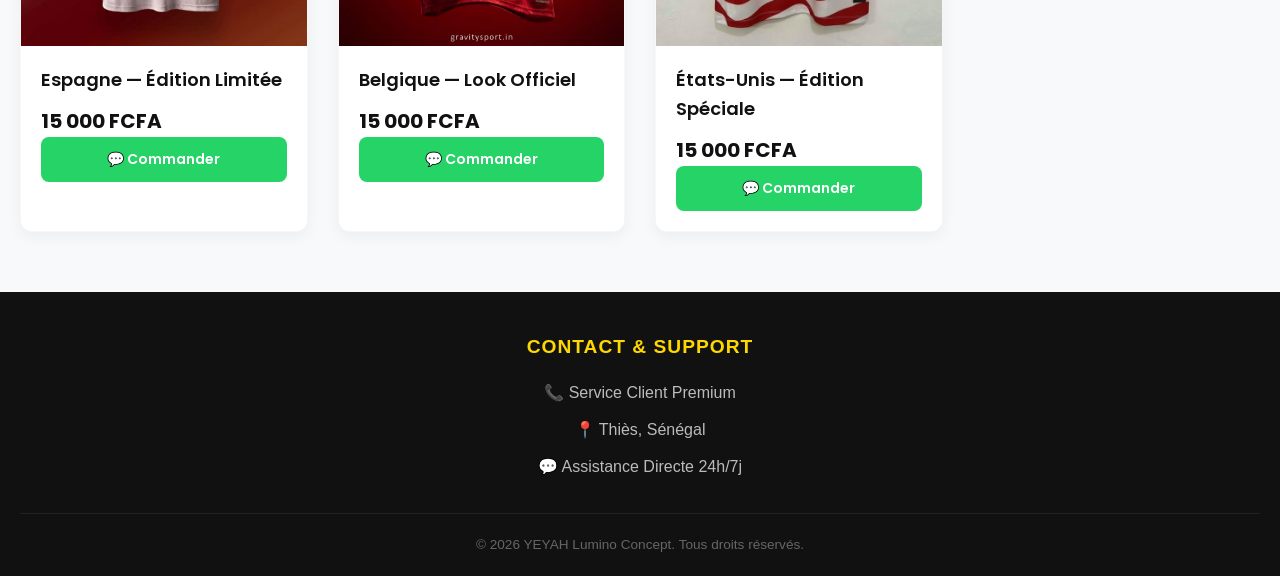
==== commit 2fdc53df: "Update title and navigation for habit.html" ====
--- a/habit.html
+++ b/habit.html
@@ -3,33 +3,39 @@
 <head>
     <meta charset="UTF-8">
     <meta name="viewport" content="width=device-width, initial-scale=1.0">
-    <title>YEYAH | Boutique Complète</title>
+    <title>YEYAH | Boutique - Notre Catalogue</title>
     <link rel="stylesheet" href="style.css">
 </head>
 <body>
 
+    <!-- ==========================================================================
+       EN-TÊTE ET NAVIGATION
+       ========================================================================== -->
     <header>
         <div class="nav-container">
             <div class="logo"><a href="index.html">YEYAH<span>.</span></a></div>
             <nav>
                 <ul class="nav-links">
                     <li><a href="index.html">Accueil</a></li>
-                    <li><a href="habit.html">Boutique</a></li>
+                    <li><a href="habit.html" class="active">Boutique</a></li>
                 </ul>
             </nav>
         </div>
     </header>
 
-    <section id="vedettes" style="padding-top: 100px;">
-        <div class="section-title">
-            <h2>Notre Collection Complète</h2>
-            <p>Tous nos maillots officiels au prix unique de 15 000 FCFA.</p>
+    <!-- ==========================================================================
+       CATALOGUE DES MAILLOTS
+       ========================================================================== -->
+    <section id="catalogue-habits" style="padding-top: 120px; padding-bottom: 60px; clear: both; display: block;">
+        <div class="section-title" style="text-align: center; margin-bottom: 40px;">
+            <h1 style="font-size: 2rem; margin-bottom: 10px;">Boutique Officielle</h1>
+            <p>Découvrez notre sélection exclusive au prix unique de 15 000 FCFA.</p>
         </div>
 
         <div class="grille-maillots">
             <!-- Maillot 1 : Sénégal Blanc -->
             <div class="maillot-card">
-                <div class="maillot-img-wrapper"><img src="senegalblanc.jpg" alt="Sénégal Blanc"></div>
+                <div class="maillot-img-wrapper"><img src="senegalblanc.jpg" alt="Sénégal Domicile"></div>
                 <div class="maillot-info">
                     <h3 class="maillot-titre">Sénégal — Domicile</h3>
                     <span class="prix-actuel">15 000 FCFA</span>
@@ -39,7 +45,7 @@
 
             <!-- Maillot 2 : Sénégal Vert -->
             <div class="maillot-card">
-                <div class="maillot-img-wrapper"><img src="Sénégal .jpg" alt="Sénégal Vert"></div>
+                <div class="maillot-img-wrapper"><img src="Sénégal .jpg" alt="Sénégal Extérieur"></div>
                 <div class="maillot-info">
                     <h3 class="maillot-titre">Sénégal — Extérieur</h3>
                     <span class="prix-actuel">15 000 FCFA</span>
@@ -139,21 +145,25 @@
         </div>
     </section>
 
-    <!-- SECTION AVANTAGES -->
-    <section id="avantages" class="avantages-bg">
-        <div class="section-title">
-            <h2>L'Expérience YEYAH</h2>
+    <!-- ==========================================================================
+       BLOC CONTACT & SUPPORT DEVENU LE FOOTER DE LA DEUXIÈME PAGE
+       ========================================================================== -->
+    <footer style="background: #111111; color: #ffffff; padding: 40px 20px 20px 20px; text-align: center; font-family: sans-serif; clear: both; display: block;">
+        <div style="max-width: 600px; margin: 0 auto 30px auto;">
+            <h4 style="font-size: 1.2rem; color: #FFD700; margin-bottom: 15px; font-weight: 700; text-transform: uppercase; letter-spacing: 1px;">Contact & Support</h4>
+            <ul style="list-style: none; padding: 0; margin: 0; font-size: 1rem; line-height: 2;">
+                <li style="color: #bbb; margin-bottom: 5px;">📞 Service Client Premium</li>
+                <li style="color: #bbb; margin-bottom: 5px;">📍 Thiès, Sénégal</li>
+                <li style="color: #bbb; margin-bottom: 5px;">💬 Assistance Directe 24h/7j</li>
+            </ul>
         </div>
-        <div class="grille-avantages">
-            <div class="avantage-box"><h3>⭐ Qualité</h3></div>
-            <div class="avantage-box"><h3>🚀 Livraison</h3></div>
-            <div class="avantage-box"><h3>🔒 Sécurité</h3></div>
+        
+        <div style="text-align: center; color: #666; font-size: 0.85rem; border-top: 1px solid #222; padding-top: 20px;">
+            &copy; 2026 YEYAH Lumino Concept. Tous droits réservés.
         </div>
-    </section>
+    </footer>
 
-    <footer>
-        <div class="copyright">&copy; 2026 YEYAH Lumino Concept.</div>
-    </footer>
     <script src="script.js"></script>
 </body>
 </html>
+
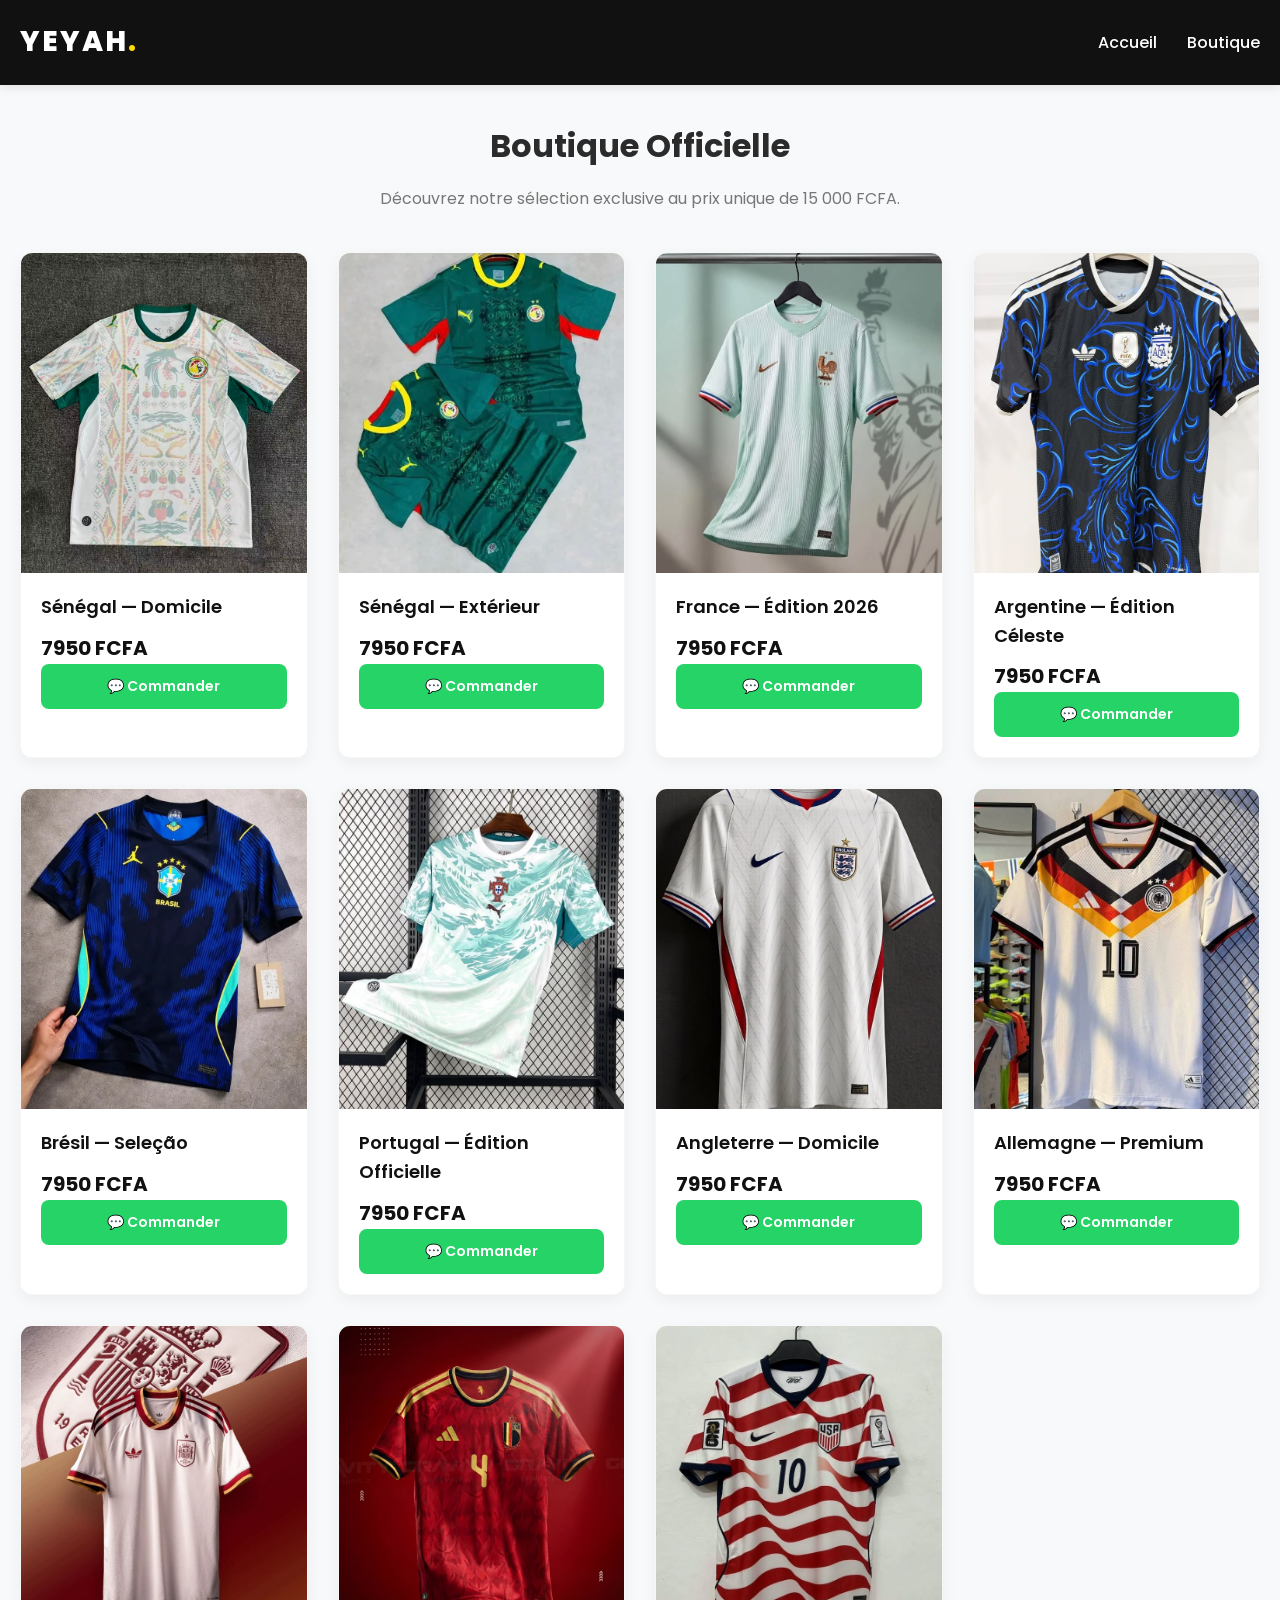
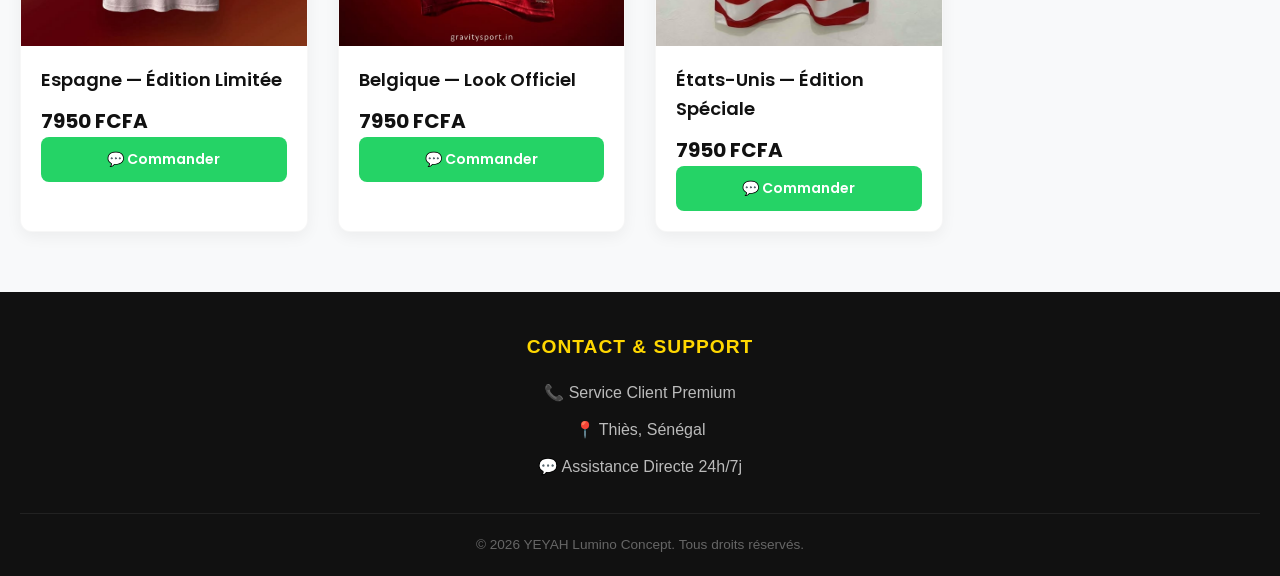
==== commit 56f29dc5: "Update jersey prices from 15,000 to 7,950 FCFA" ====
--- a/habit.html
+++ b/habit.html
@@ -38,7 +38,7 @@
                 <div class="maillot-img-wrapper"><img src="senegalblanc.jpg" alt="Sénégal Domicile"></div>
                 <div class="maillot-info">
                     <h3 class="maillot-titre">Sénégal — Domicile</h3>
-                    <span class="prix-actuel">15 000 FCFA</span>
+                    <span class="prix-actuel">7950 FCFA</span>
                     <button class="btn-commander" data-nom="Maillot Sénégal Blanc" data-prix="15 000 FCFA">💬 Commander</button>
                 </div>
             </div>
@@ -48,7 +48,7 @@
                 <div class="maillot-img-wrapper"><img src="Sénégal .jpg" alt="Sénégal Extérieur"></div>
                 <div class="maillot-info">
                     <h3 class="maillot-titre">Sénégal — Extérieur</h3>
-                    <span class="prix-actuel">15 000 FCFA</span>
+                    <span class="prix-actuel">7950 FCFA</span>
                     <button class="btn-commander" data-nom="Maillot Sénégal Vert" data-prix="15 000 FCFA">💬 Commander</button>
                 </div>
             </div>
@@ -58,7 +58,7 @@
                 <div class="maillot-img-wrapper"><img src="France .jpg" alt="France"></div>
                 <div class="maillot-info">
                     <h3 class="maillot-titre">France — Édition 2026</h3>
-                    <span class="prix-actuel">15 000 FCFA</span>
+                    <span class="prix-actuel">7950 FCFA</span>
                     <button class="btn-commander" data-nom="Maillot France" data-prix="15 000 FCFA">💬 Commander</button>
                 </div>
             </div>
@@ -68,7 +68,7 @@
                 <div class="maillot-img-wrapper"><img src="argentine .jpg" alt="Argentine"></div>
                 <div class="maillot-info">
                     <h3 class="maillot-titre">Argentine — Édition Céleste</h3>
-                    <span class="prix-actuel">15 000 FCFA</span>
+                    <span class="prix-actuel">7950 FCFA</span>
                     <button class="btn-commander" data-nom="Maillot Argentine" data-prix="15 000 FCFA">💬 Commander</button>
                 </div>
             </div>
@@ -78,7 +78,7 @@
                 <div class="maillot-img-wrapper"><img src="Brésil .jpg" alt="Brésil"></div>
                 <div class="maillot-info">
                     <h3 class="maillot-titre">Brésil — Seleção</h3>
-                    <span class="prix-actuel">15 000 FCFA</span>
+                    <span class="prix-actuel">7950 FCFA</span>
                     <button class="btn-commander" data-nom="Maillot Brésil" data-prix="15 000 FCFA">💬 Commander</button>
                 </div>
             </div>
@@ -88,7 +88,7 @@
                 <div class="maillot-img-wrapper"><img src="Portugal .jpg" alt="Portugal"></div>
                 <div class="maillot-info">
                     <h3 class="maillot-titre">Portugal — Édition Officielle</h3>
-                    <span class="prix-actuel">15 000 FCFA</span>
+                    <span class="prix-actuel">7950 FCFA</span>
                     <button class="btn-commander" data-nom="Maillot Portugal" data-prix="15 000 FCFA">💬 Commander</button>
                 </div>
             </div>
@@ -98,7 +98,7 @@
                 <div class="maillot-img-wrapper"><img src="Angleterre .jpg" alt="Angleterre"></div>
                 <div class="maillot-info">
                     <h3 class="maillot-titre">Angleterre — Domicile</h3>
-                    <span class="prix-actuel">15 000 FCFA</span>
+                    <span class="prix-actuel">7950 FCFA</span>
                     <button class="btn-commander" data-nom="Maillot Angleterre" data-prix="15 000 FCFA">💬 Commander</button>
                 </div>
             </div>
@@ -108,7 +108,7 @@
                 <div class="maillot-img-wrapper"><img src="Allemagne.jpg" alt="Allemagne"></div>
                 <div class="maillot-info">
                     <h3 class="maillot-titre">Allemagne — Premium</h3>
-                    <span class="prix-actuel">15 000 FCFA</span>
+                    <span class="prix-actuel">7950 FCFA</span>
                     <button class="btn-commander" data-nom="Maillot Allemagne" data-prix="15 000 FCFA">💬 Commander</button>
                 </div>
             </div>
@@ -118,7 +118,7 @@
                 <div class="maillot-img-wrapper"><img src="Espagne .jpg" alt="Espagne"></div>
                 <div class="maillot-info">
                     <h3 class="maillot-titre">Espagne — Édition Limitée</h3>
-                    <span class="prix-actuel">15 000 FCFA</span>
+                    <span class="prix-actuel">7950 FCFA</span>
                     <button class="btn-commander" data-nom="Maillot Espagne" data-prix="15 000 FCFA">💬 Commander</button>
                 </div>
             </div>
@@ -128,7 +128,7 @@
                 <div class="maillot-img-wrapper"><img src="Belgique .jpg" alt="Belgique"></div>
                 <div class="maillot-info">
                     <h3 class="maillot-titre">Belgique — Look Officiel</h3>
-                    <span class="prix-actuel">15 000 FCFA</span>
+                    <span class="prix-actuel">7950 FCFA</span>
                     <button class="btn-commander" data-nom="Maillot Belgique" data-prix="15 000 FCFA">💬 Commander</button>
                 </div>
             </div>
@@ -138,7 +138,7 @@
                 <div class="maillot-img-wrapper"><img src="Usa.jpg" alt="USA"></div>
                 <div class="maillot-info">
                     <h3 class="maillot-titre">États-Unis — Édition Spéciale</h3>
-                    <span class="prix-actuel">15 000 FCFA</span>
+                    <span class="prix-actuel">7950 FCFA</span>
                     <button class="btn-commander" data-nom="Maillot USA" data-prix="15 000 FCFA">💬 Commander</button>
                 </div>
             </div>
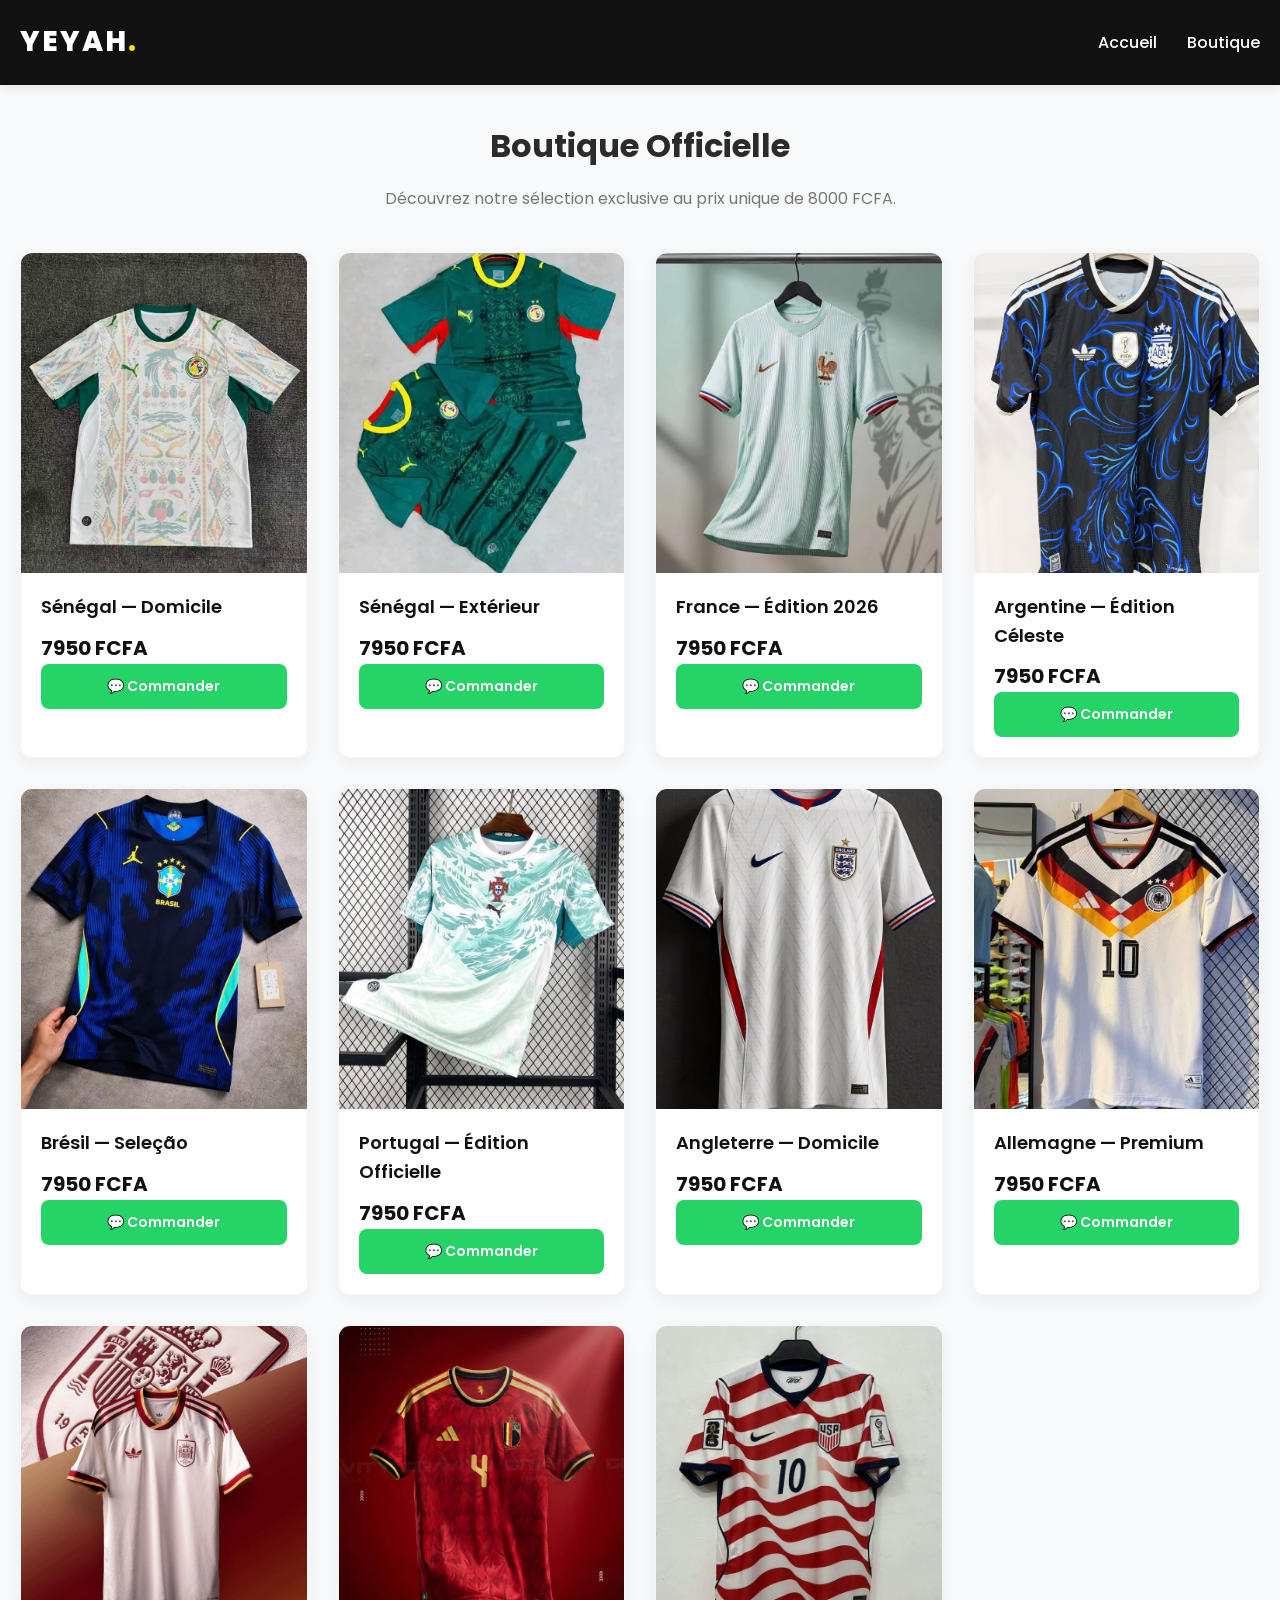
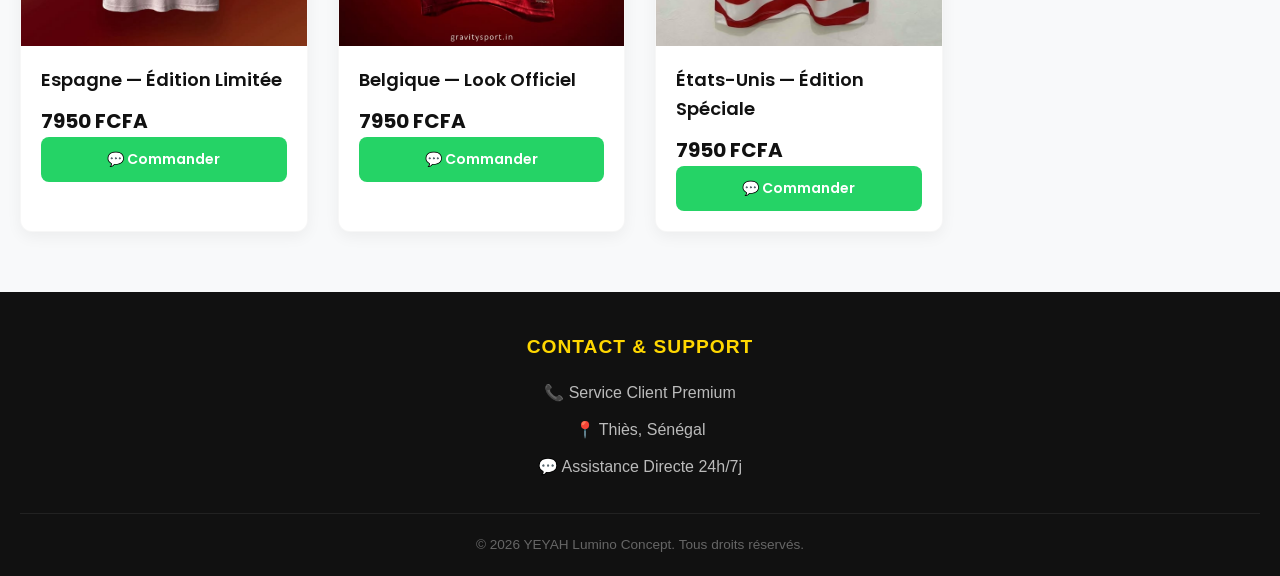
==== commit d345ff42: "Update price in habit.html from 15000 to 8000 FCFA" ====
--- a/habit.html
+++ b/habit.html
@@ -29,7 +29,7 @@
     <section id="catalogue-habits" style="padding-top: 120px; padding-bottom: 60px; clear: both; display: block;">
         <div class="section-title" style="text-align: center; margin-bottom: 40px;">
             <h1 style="font-size: 2rem; margin-bottom: 10px;">Boutique Officielle</h1>
-            <p>Découvrez notre sélection exclusive au prix unique de 15 000 FCFA.</p>
+            <p>Découvrez notre sélection exclusive au prix unique de 8000 FCFA.</p>
         </div>
 
         <div class="grille-maillots">
